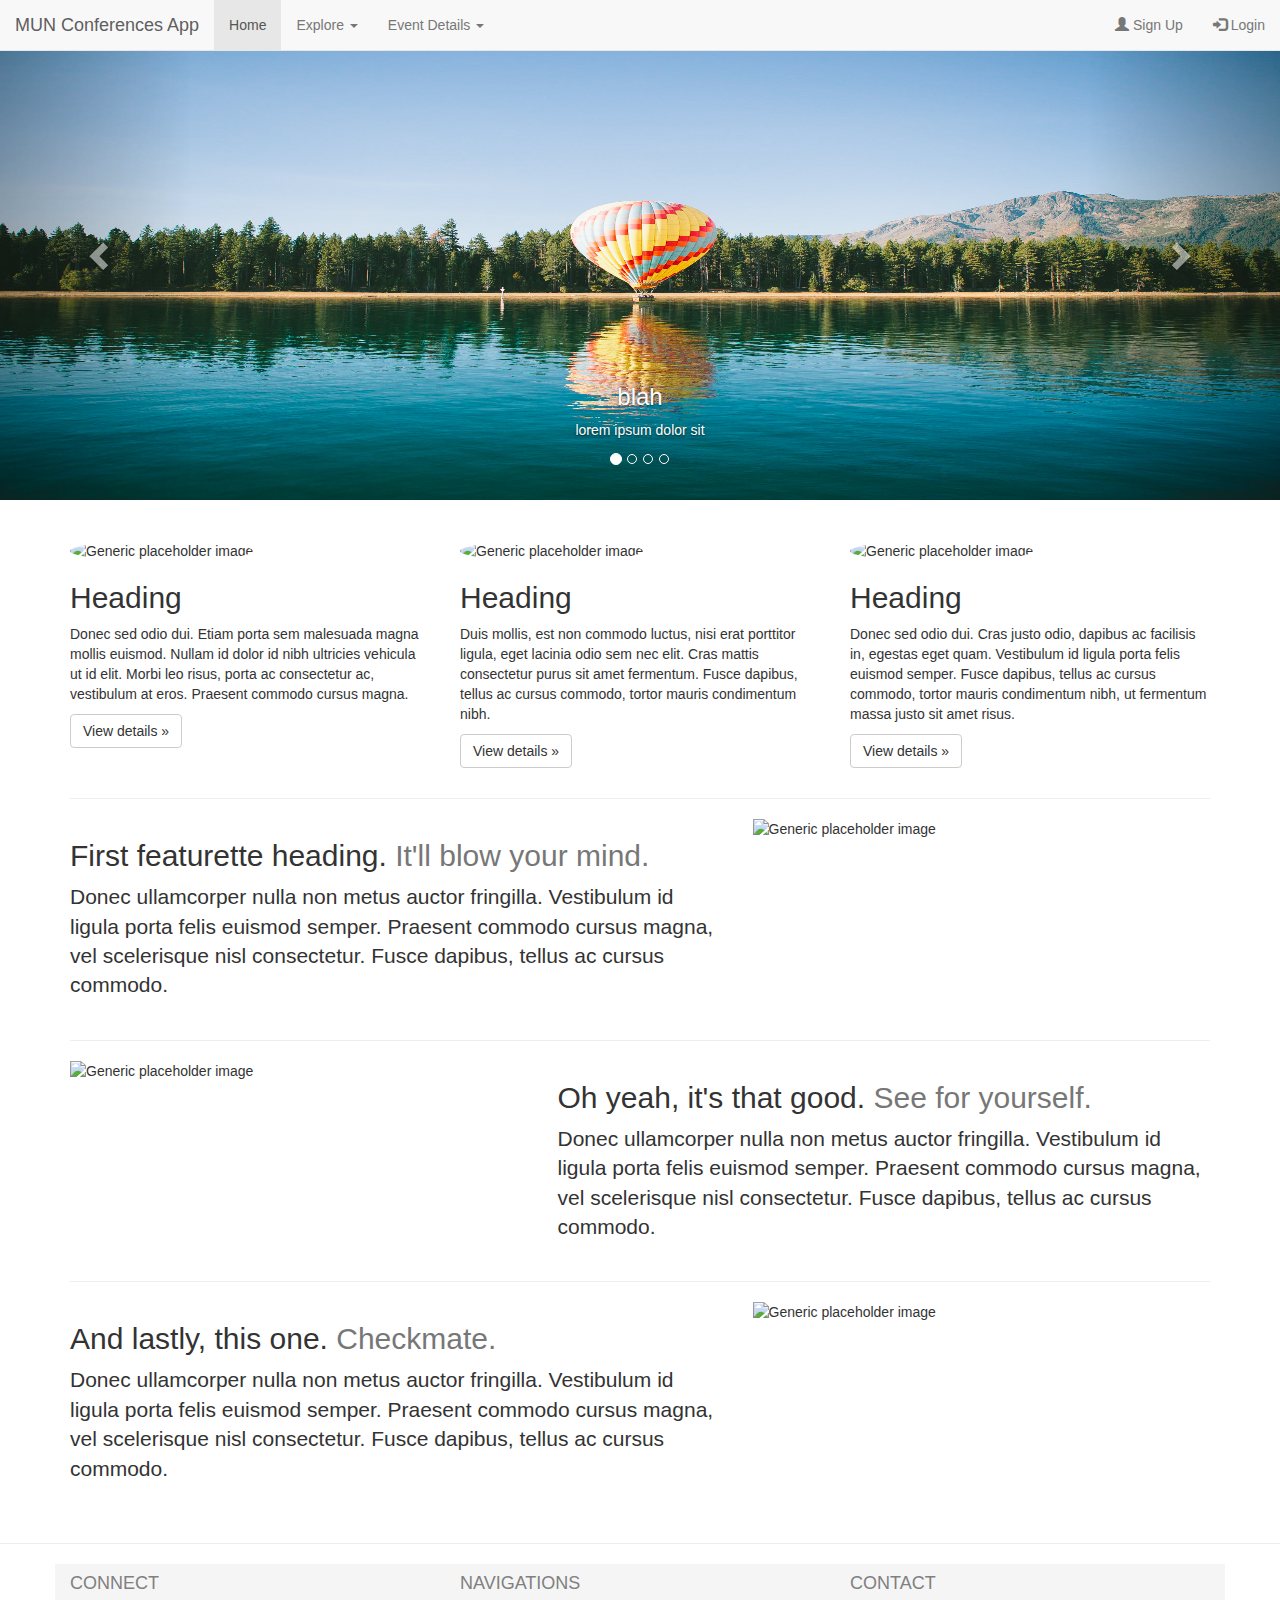
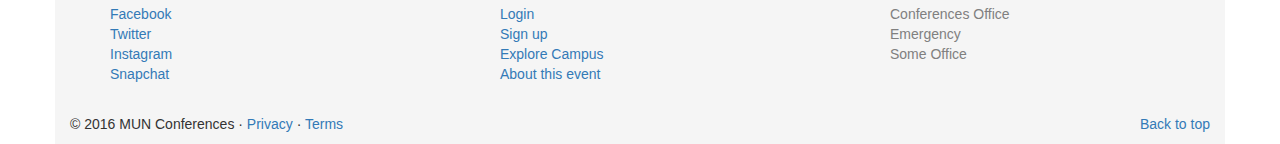
==== index.html @ 5822b03c "Created new footer format" ====
<!DOCTYPE html>
<html lang="en-US">
	<head>
		<title>Welcome to MUN Conferences</title>
		<meta charset="UTF-8">
		<meta name="viewport" content="width=device-width, initial-scale=1">

		<!-- Latest compiled and minified CSS -->
		<link rel="stylesheet" href="https://maxcdn.bootstrapcdn.com/bootstrap/3.3.7/css/bootstrap.min.css">
		<!-- jQuery library -->
		<script src="https://ajax.googleapis.com/ajax/libs/jquery/1.12.4/jquery.min.js"></script>
		<!-- Latest compiled JavaScript -->
		<script src="https://maxcdn.bootstrapcdn.com/bootstrap/3.3.7/js/bootstrap.min.js"></script>
	</head> 

	<body>

		<!-- Navigation Bar -->
		<nav class="navbar navbar-default navbar-fixed-top">
				<div class="container-fluid">
						<div class="navbar-header">
								<span class="pull-left navbar-toggle" data-toggle="collapse" data-target="#myNavbar" style="margin-left: 10px"><i class="glyphicon glyphicon-menu-hamburger"></i></span>
								<a class="navbar-brand" href="#">MUN Conferences App</a>
						</div>
						<div class="collapse navbar-collapse" id="myNavbar">
								<ul class="nav navbar-nav">
										<li class="active"><a href="#">Home</a></li>
										<li class="dropdown">
											<a class="dropdown-toggle" data-toggle="dropdown" href="#">Explore
												<span class="caret"></span>
											</a>
											<ul class="dropdown-menu">
												<li><a href="campus-map.html">Campus</a></li>
												<li><a href="#">St. John's</a></li>
											</ul>
										</li>
										<li class="dropdown">
												<a class="dropdown-toggle" data-toggle="dropdown" href="#">Event Details
														<span class="caret"></span>
												</a>
												<ul class="dropdown-menu">
														<li><a href="#">About</a></li>
														<li><a href="attendees.html">Guests</a></li>
														<li><a href="sponsors.html">Sponsors</a></li>
												</ul>
										</li>
								</ul>
								<ul class="nav navbar-nav navbar-right" id="userAccess">
										<li><a href="signup.html"><span class="glyphicon glyphicon-user"></span> Sign Up</a></li>
										<li><a href="signin.html"><span class="glyphicon glyphicon-log-in"></span> Login</a></li>
								</ul>
						</div>
				</div>
		</nav>

		<!-- ?php include('header.php'); ?-->


		<!-- Begin page content -->

		<!-- Main Carousel -->
		<div id="mainCarousel" class="carousel slide" data-ride="carousel">
				<!-- Indicators -->
				<ol class="carousel-indicators">
						<li data-target="#mainCarousel" data-slide-to="0" class ="active"></li>
						<li data-target="#mainCarousel" data-slide-to="1"></li>
						<li data-target="#mainCarousel" data-slide-to="2"></li>
						<li data-target="#mainCarousel" data-slide-to="3"></li>
				</ol>

				<!-- Wrapper class for slides -->
				<div class="carousel-inner" role="listbox">
						<div class="item active">
								<img src="imgs/three.jpg" alt="blah" style="height: 500px; width:1600px">
								<div class="carousel-caption">
										<h3>blah</h3>
										<p>lorem ipsum dolor sit</p>
								</div>
						</div>

						<div class="item">
								<img src="imgs/four.jpg" alt="blah" style="height: 500px; width:1600px">
								<div class="carousel-caption">
										<h3>blah</h3>
										<p>lorem ipsum dolor sit</p>
								</div>
						</div>

						<div class="item">
								<img src="imgs/one.jpg" alt="blah" style="height: 500px; width:1600px">
								<div class="carousel-caption">
										<h3>blah</h3>
										<p>lorem ipsum dolor sit</p>
								</div>
						</div>

						<div class="item">
								<img src="imgs/two.jpg" alt="blah" style="height: 500px; width:1600px">
								<div class="carousel-caption">
										<h3>blah</h3>
										<p>lorem ipsum dolor sit</p>
								</div>
						</div>
				</div>	<!-- .carousel-inner -->

				<!-- Left and right controls -->
				<a class="left carousel-control" href="#mainCarousel" role="button" data-slide="prev">
						<span class="glyphicon glyphicon-chevron-left" aria-hidden="true"></span>
						<span class="sr-only">Previous</span>
				</a>
				<a class="right carousel-control" href="#mainCarousel" role="button" data-slide="next">
						<span class="glyphicon glyphicon-chevron-right" aria-hidden="true"></span>
						<span class="sr-only">Next</span>
				</a>
		</div>    <!-- .carousel -->

		<br><br>

		<div class="container marketing">

			<!-- Three columns of text below the carousel -->
			<div class="row">
				<div class="col-lg-4">
					<img class="img-circle" src="http://placehold.it/140x140" alt="Generic placeholder image">
					<h2>Heading</h2>
					<p>Donec sed odio dui. Etiam porta sem malesuada magna mollis euismod. Nullam id dolor id nibh ultricies vehicula ut id elit. Morbi leo risus, porta ac consectetur ac, vestibulum at eros. Praesent commodo cursus magna.</p>
					<p><a class="btn btn-default" href="#" role="button">View details &raquo;</a></p>
				</div><!-- /.col-lg-4 -->
				<div class="col-lg-4">
					<img class="img-circle" src="http://placehold.it/140x140" alt="Generic placeholder image">
					<h2>Heading</h2>
					<p>Duis mollis, est non commodo luctus, nisi erat porttitor ligula, eget lacinia odio sem nec elit. Cras mattis consectetur purus sit amet fermentum. Fusce dapibus, tellus ac cursus commodo, tortor mauris condimentum nibh.</p>
					<p><a class="btn btn-default" href="#" role="button">View details &raquo;</a></p>
				</div><!-- /.col-lg-4 -->
				<div class="col-lg-4">
					<img class="img-circle" src="http://placehold.it/140x140" alt="Generic placeholder image">
					<h2>Heading</h2>
					<p>Donec sed odio dui. Cras justo odio, dapibus ac facilisis in, egestas eget quam. Vestibulum id ligula porta felis euismod semper. Fusce dapibus, tellus ac cursus commodo, tortor mauris condimentum nibh, ut fermentum massa justo sit amet risus.</p>
					<p><a class="btn btn-default" href="#" role="button">View details &raquo;</a></p>
				</div><!-- /.col-lg-4 -->
			</div><!-- /.row -->


			<!-- START THE FEATURETTES -->

			<hr class="featurette-divider">

			<div class="row featurette">
				<div class="col-md-7">
					<h2 class="featurette-heading">First featurette heading. <span class="text-muted">It'll blow your mind.</span></h2>
					<p class="lead">Donec ullamcorper nulla non metus auctor fringilla. Vestibulum id ligula porta felis euismod semper. Praesent commodo cursus magna, vel scelerisque nisl consectetur. Fusce dapibus, tellus ac cursus commodo.</p>
				</div>
				<div class="col-md-5">
					<img class="featurette-image img-responsive center-block" src="http://placehold.it/300x300" alt="Generic placeholder image">
				</div>
			</div>

			<hr class="featurette-divider">

			<div class="row featurette">
				<div class="col-md-7 col-md-push-5">
					<h2 class="featurette-heading">Oh yeah, it's that good. <span class="text-muted">See for yourself.</span></h2>
					<p class="lead">Donec ullamcorper nulla non metus auctor fringilla. Vestibulum id ligula porta felis euismod semper. Praesent commodo cursus magna, vel scelerisque nisl consectetur. Fusce dapibus, tellus ac cursus commodo.</p>
				</div>
				<div class="col-md-5 col-md-pull-7">
					<img class="featurette-image img-responsive center-block" src="http://placehold.it/300x300" alt="Generic placeholder image">
				</div>
			</div>

			<hr class="featurette-divider">

			<div class="row featurette">
				<div class="col-md-7">
					<h2 class="featurette-heading">And lastly, this one. <span class="text-muted">Checkmate.</span></h2>
					<p class="lead">Donec ullamcorper nulla non metus auctor fringilla. Vestibulum id ligula porta felis euismod semper. Praesent commodo cursus magna, vel scelerisque nisl consectetur. Fusce dapibus, tellus ac cursus commodo.</p>
				</div>
				<div class="col-md-5">
					<img class="featurette-image img-responsive center-block" src="http://placehold.it/300x300" alt="Generic placeholder image">
				</div>
			</div>

			<!-- <hr class="featurette-divider"> -->
 
			<!-- FOOTER -->
			<!--footer class="footer">
				<p class="pull-right"><a href="#">Back to top</a></p>
				<p>&copy; 2016 MUN Conferences. &middot; <a href="#">Privacy</a> &middot; <a href="#">Terms</a></p>
			</footer-->
		
		</div>	<!-- .container -->    

		<!-- FOOTER -->
		<br>
		<hr>
		<div class="container footer" style="background-color: #f5f5f5;">
			<div class="row" style="color:grey;">
				<div class="col-md-4">
					<h4>CONNECT</h4>
					<ul style="list-style-type:none;">
						<li><a href="#">Facebook</a></li>
						<li><a href="#">Twitter</a></li>
						<li><a href="#">Instagram</a></li>
						<li><a href="#">Snapchat</a></li>
					</ul>
				</div>
				<div class="col-md-4">
					<h4>NAVIGATIONS</h4>
					<ul style="list-style-type:none;">
						<li><a href="signin.html">Login</a></li>
						<li><a href="signup.html">Sign up</a></li>
						<li><a href="campus-map.html">Explore Campus</a></li>
						<li><a href="about-conference.html">About this event</a></li>
					</ul>
				</div>
				<div class="col-md-4">
					<h4>CONTACT</h4>
					<ul style="list-style-type:none;">
						<li><a href="#"></a>Conferences Office</li>
						<li><a href="#"></a>Emergency</li>
						<li><a href="#"></a>Some Office</li>
					</ul>
				</div>
			</div>
			<br>
			<p class="pull-right"><a href="#">Back to top</a></p>
			<p>&copy; 2016 MUN Conferences &middot; <a href="#">Privacy</a> &middot; <a href="#">Terms</a></p>
		</div>

	</body>
</html>
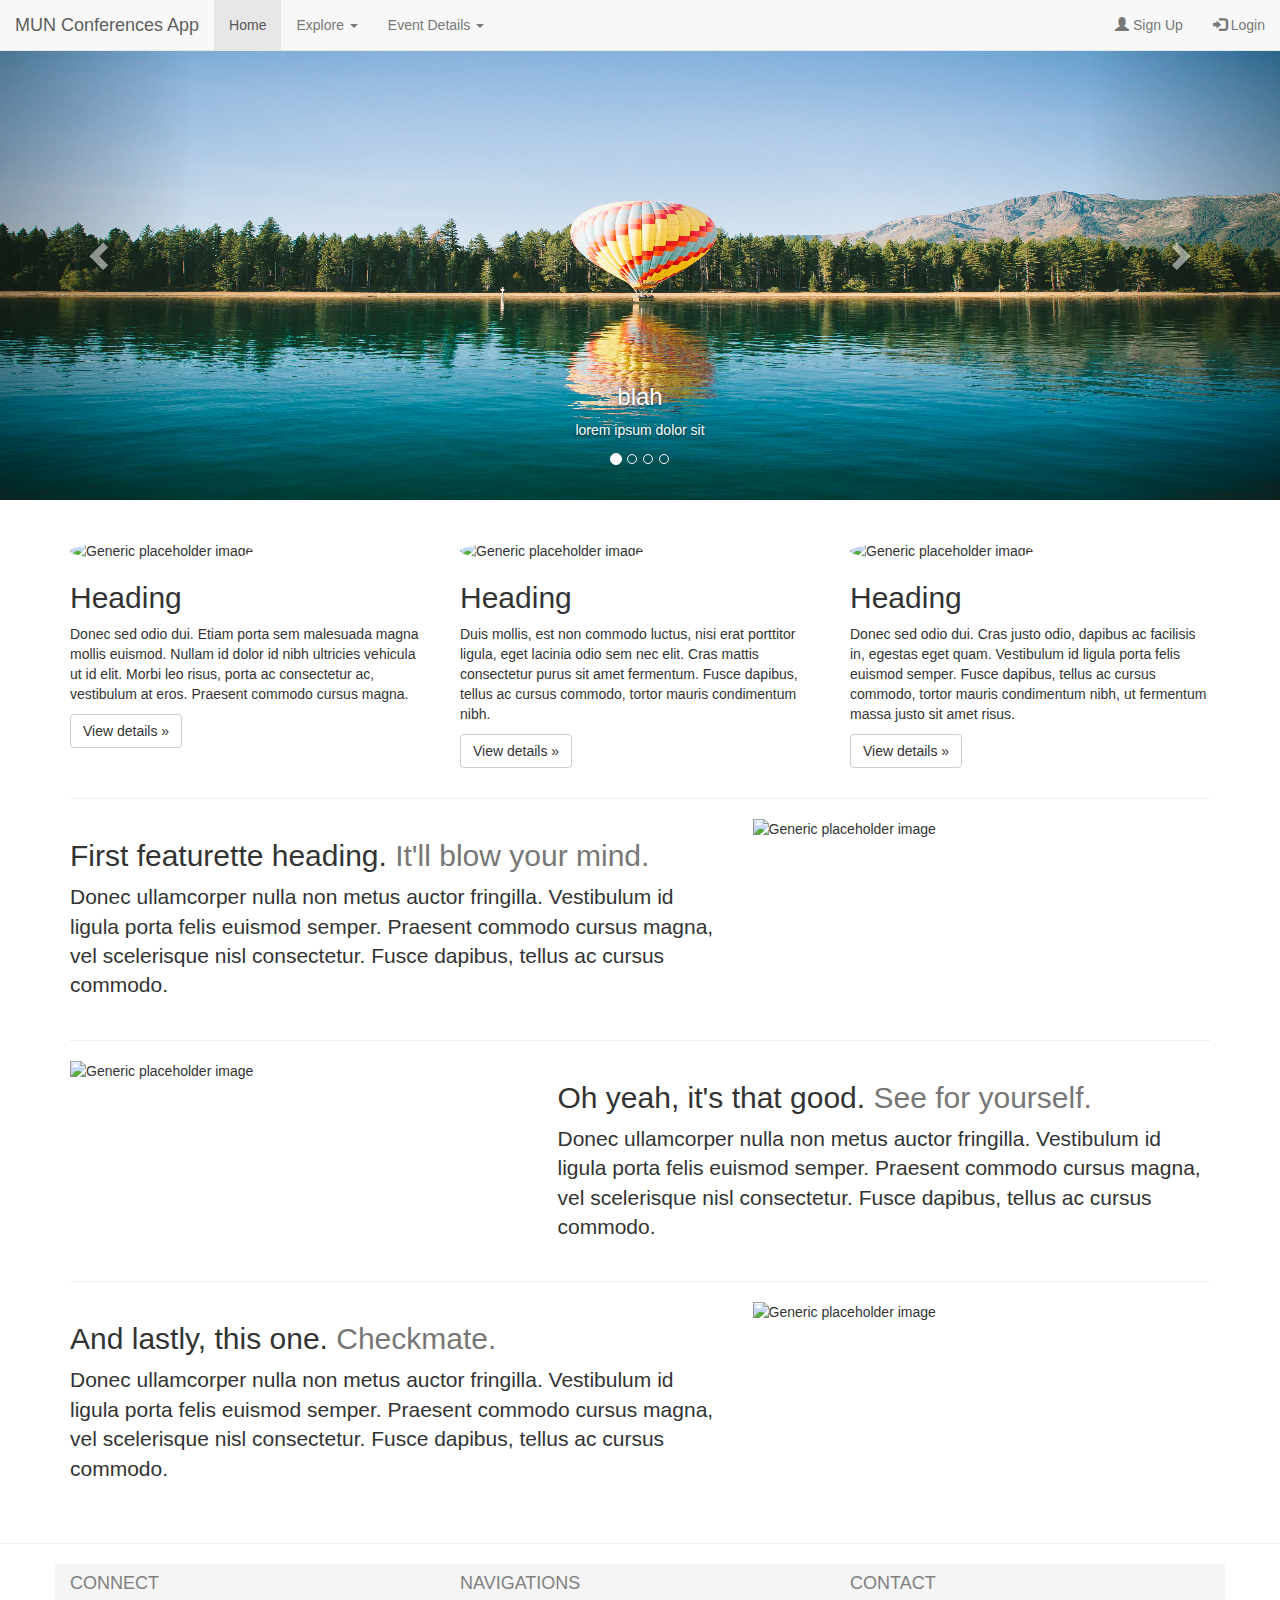
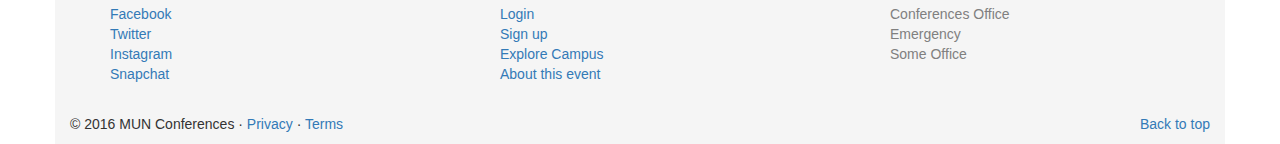
==== commit 7da54c07: "Updated navbar" ====
--- a/index.html
+++ b/index.html
@@ -31,7 +31,7 @@
 											</a>
 											<ul class="dropdown-menu">
 												<li><a href="campus-map.html">Campus</a></li>
-												<li><a href="#">St. John's</a></li>
+												<li><a href="#">City</a></li>
 											</ul>
 										</li>
 										<li class="dropdown">
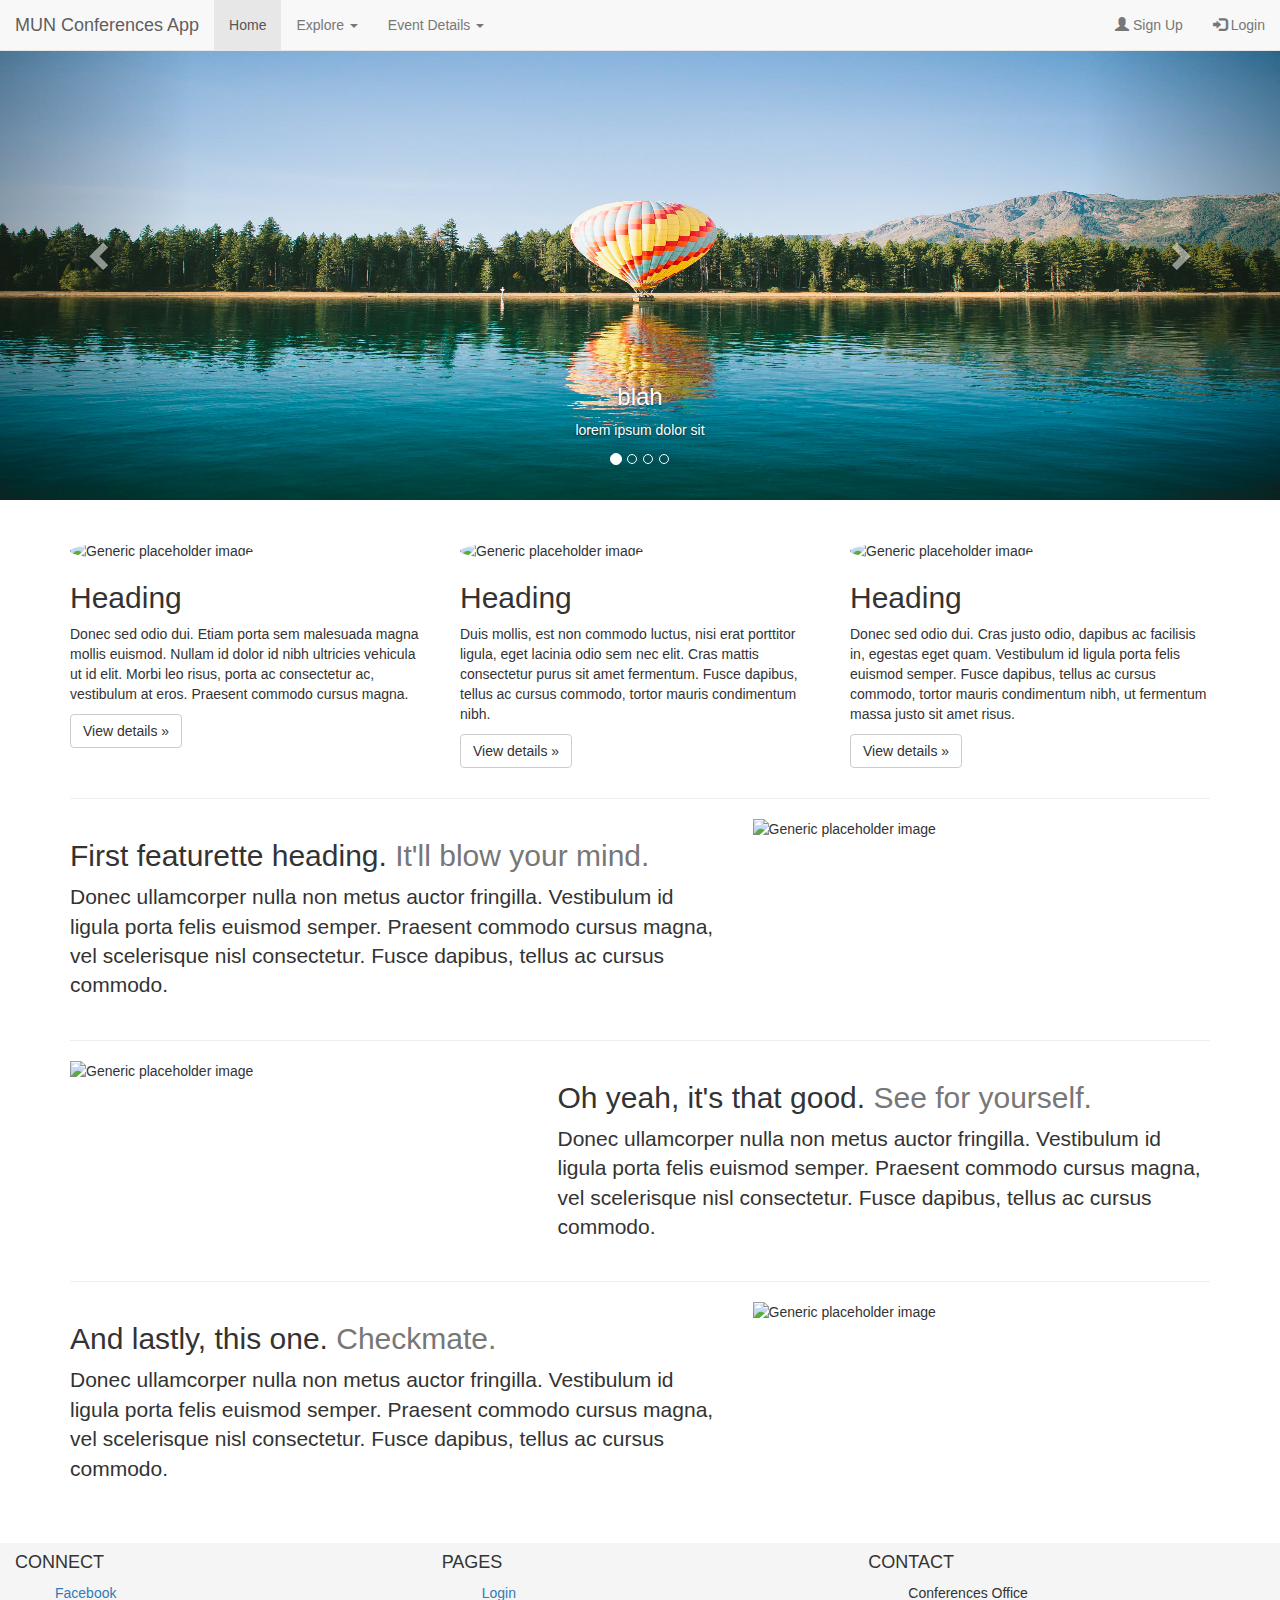
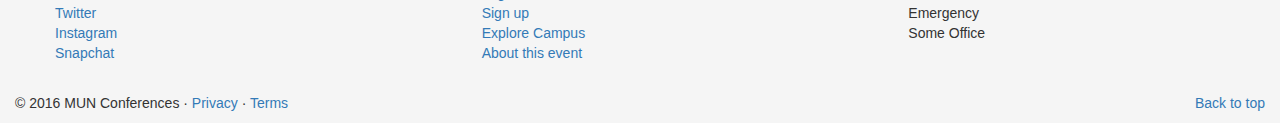
==== commit e65950a6: "Made minor changes to navbar" ====
--- a/index.html
+++ b/index.html
@@ -39,7 +39,7 @@
 														<span class="caret"></span>
 												</a>
 												<ul class="dropdown-menu">
-														<li><a href="#">About</a></li>
+														<li><a href="event-info.html">About</a></li>
 														<li><a href="attendees.html">Guests</a></li>
 														<li><a href="sponsors.html">Sponsors</a></li>
 												</ul>
@@ -190,11 +190,12 @@
 		</div>	<!-- .container -->    
 
 		<!-- FOOTER -->
-		<br>
-		<hr>
-		<div class="container footer" style="background-color: #f5f5f5;">
-			<div class="row" style="color:grey;">
-				<div class="col-md-4">
+		<br><br>
+		<!-- <hr> -->
+
+		<div class="container-fluid footer" style="background-color: #f5f5f5;">
+			<div class="row">
+				<div class="col-md-4 col-sm">
 					<h4>CONNECT</h4>
 					<ul style="list-style-type:none;">
 						<li><a href="#">Facebook</a></li>
@@ -204,12 +205,12 @@
 					</ul>
 				</div>
 				<div class="col-md-4">
-					<h4>NAVIGATIONS</h4>
+					<h4>PAGES</h4>
 					<ul style="list-style-type:none;">
 						<li><a href="signin.html">Login</a></li>
 						<li><a href="signup.html">Sign up</a></li>
 						<li><a href="campus-map.html">Explore Campus</a></li>
-						<li><a href="about-conference.html">About this event</a></li>
+						<li><a href="event-info.html">About this event</a></li>
 					</ul>
 				</div>
 				<div class="col-md-4">
@@ -226,5 +227,23 @@
 			<p>&copy; 2016 MUN Conferences &middot; <a href="#">Privacy</a> &middot; <a href="#">Terms</a></p>
 		</div>
 
+		<!-- <div class="container-fluid panel-group">
+			<div class="row">
+				<div class="col-md-4">
+					<div class="panel panel-default">
+						<div class="panel-heading">SOCIAL</div>
+						<div class="panel-body">
+							<ul style="list-style-type:none;">
+								<li><a href="#">Facebook</a></li>
+								<li><a href="#">Twitter</a></li>
+								<li><a href="#">Instagram</a></li>
+								<li><a href="#">Snapchat</a></li>
+							</ul>
+						</div>
+					</div>
+				</div>
+			</div>
+		</div> -->
+
 	</body>
 </html>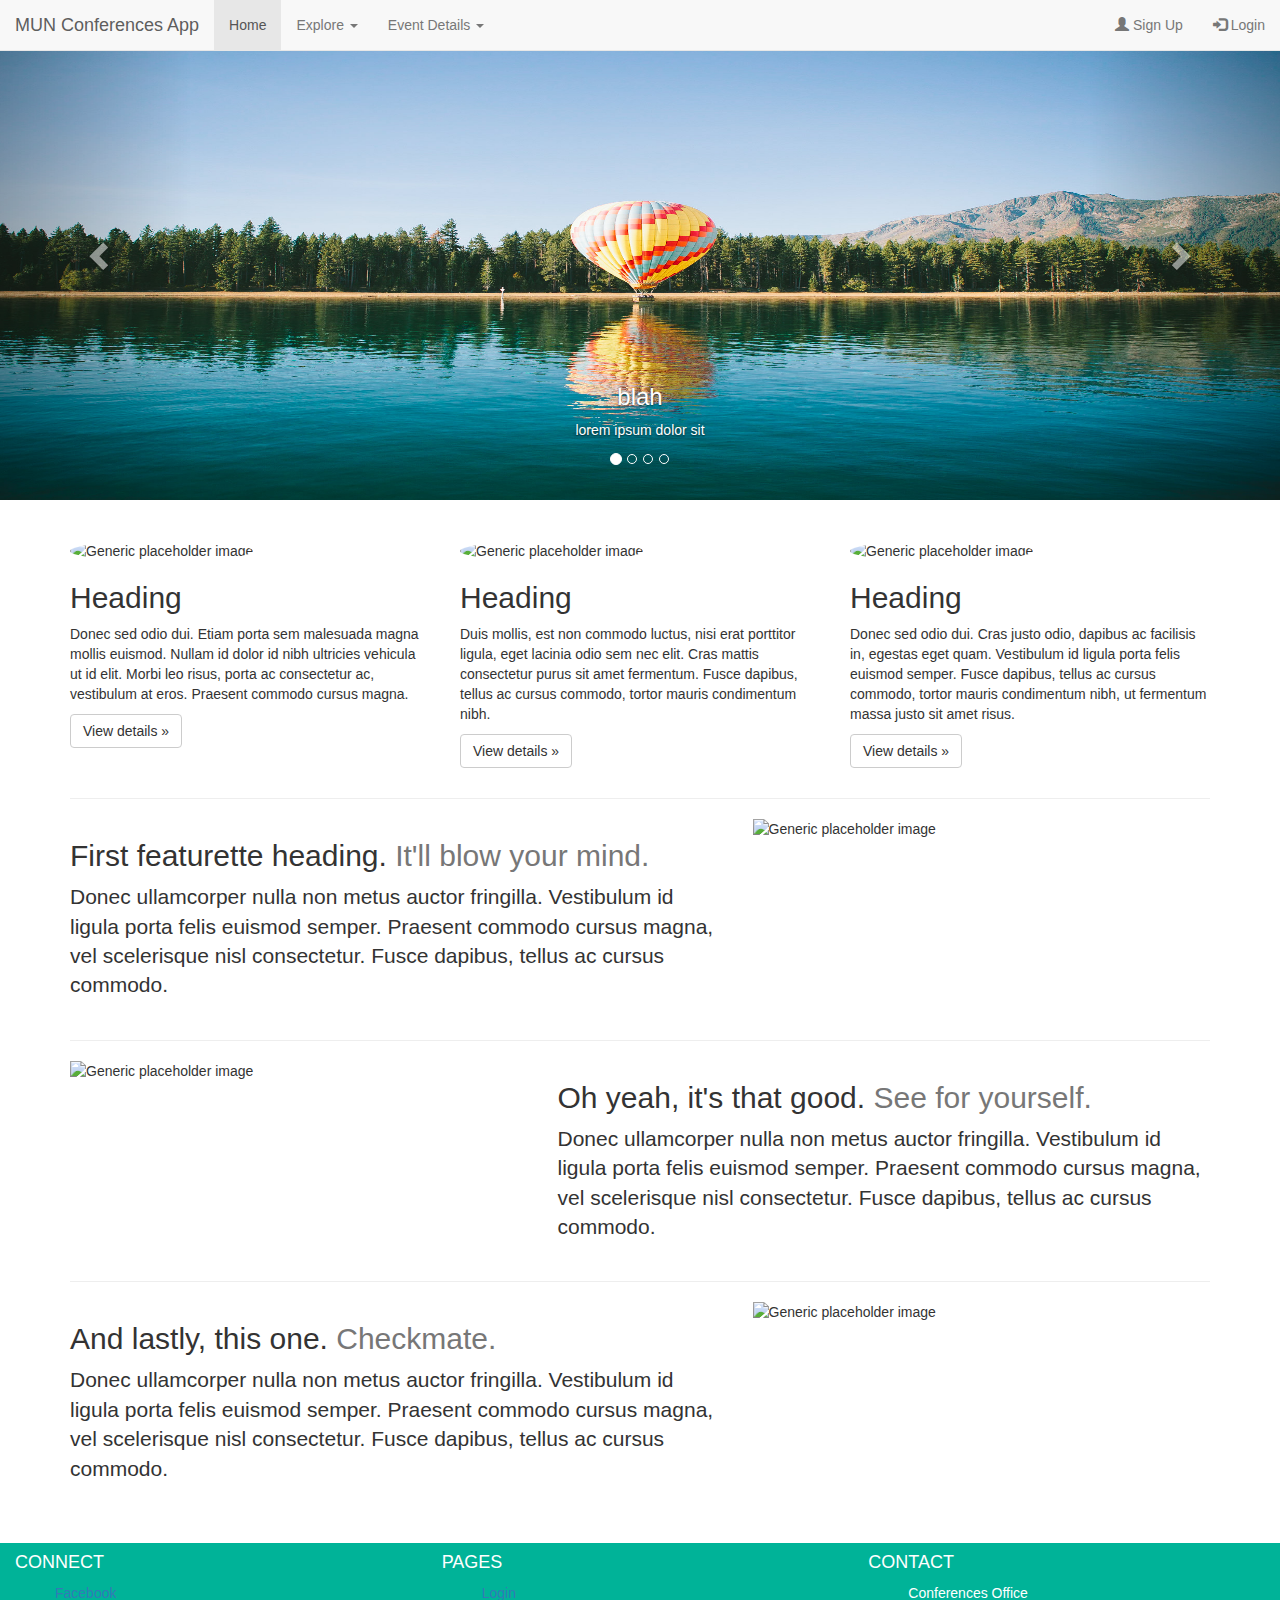
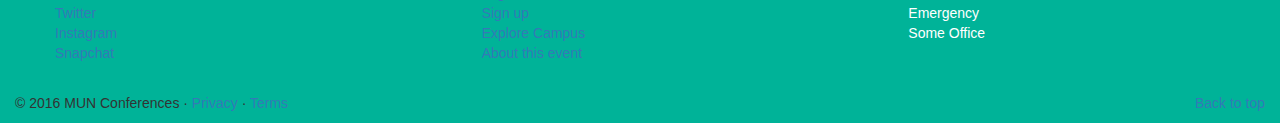
==== commit a86917c1: "Changed colors on footer" ====
--- a/index.html
+++ b/index.html
@@ -193,9 +193,9 @@
 		<br><br>
 		<!-- <hr> -->
 
-		<div class="container-fluid footer" style="background-color: #f5f5f5;">
-			<div class="row">
-				<div class="col-md-4 col-sm">
+		<div class="container-fluid footer" style="background-color: #00B398;">
+			<div class="row" style="color: #fff;">
+				<div class="col-md-4">
 					<h4>CONNECT</h4>
 					<ul style="list-style-type:none;">
 						<li><a href="#">Facebook</a></li>
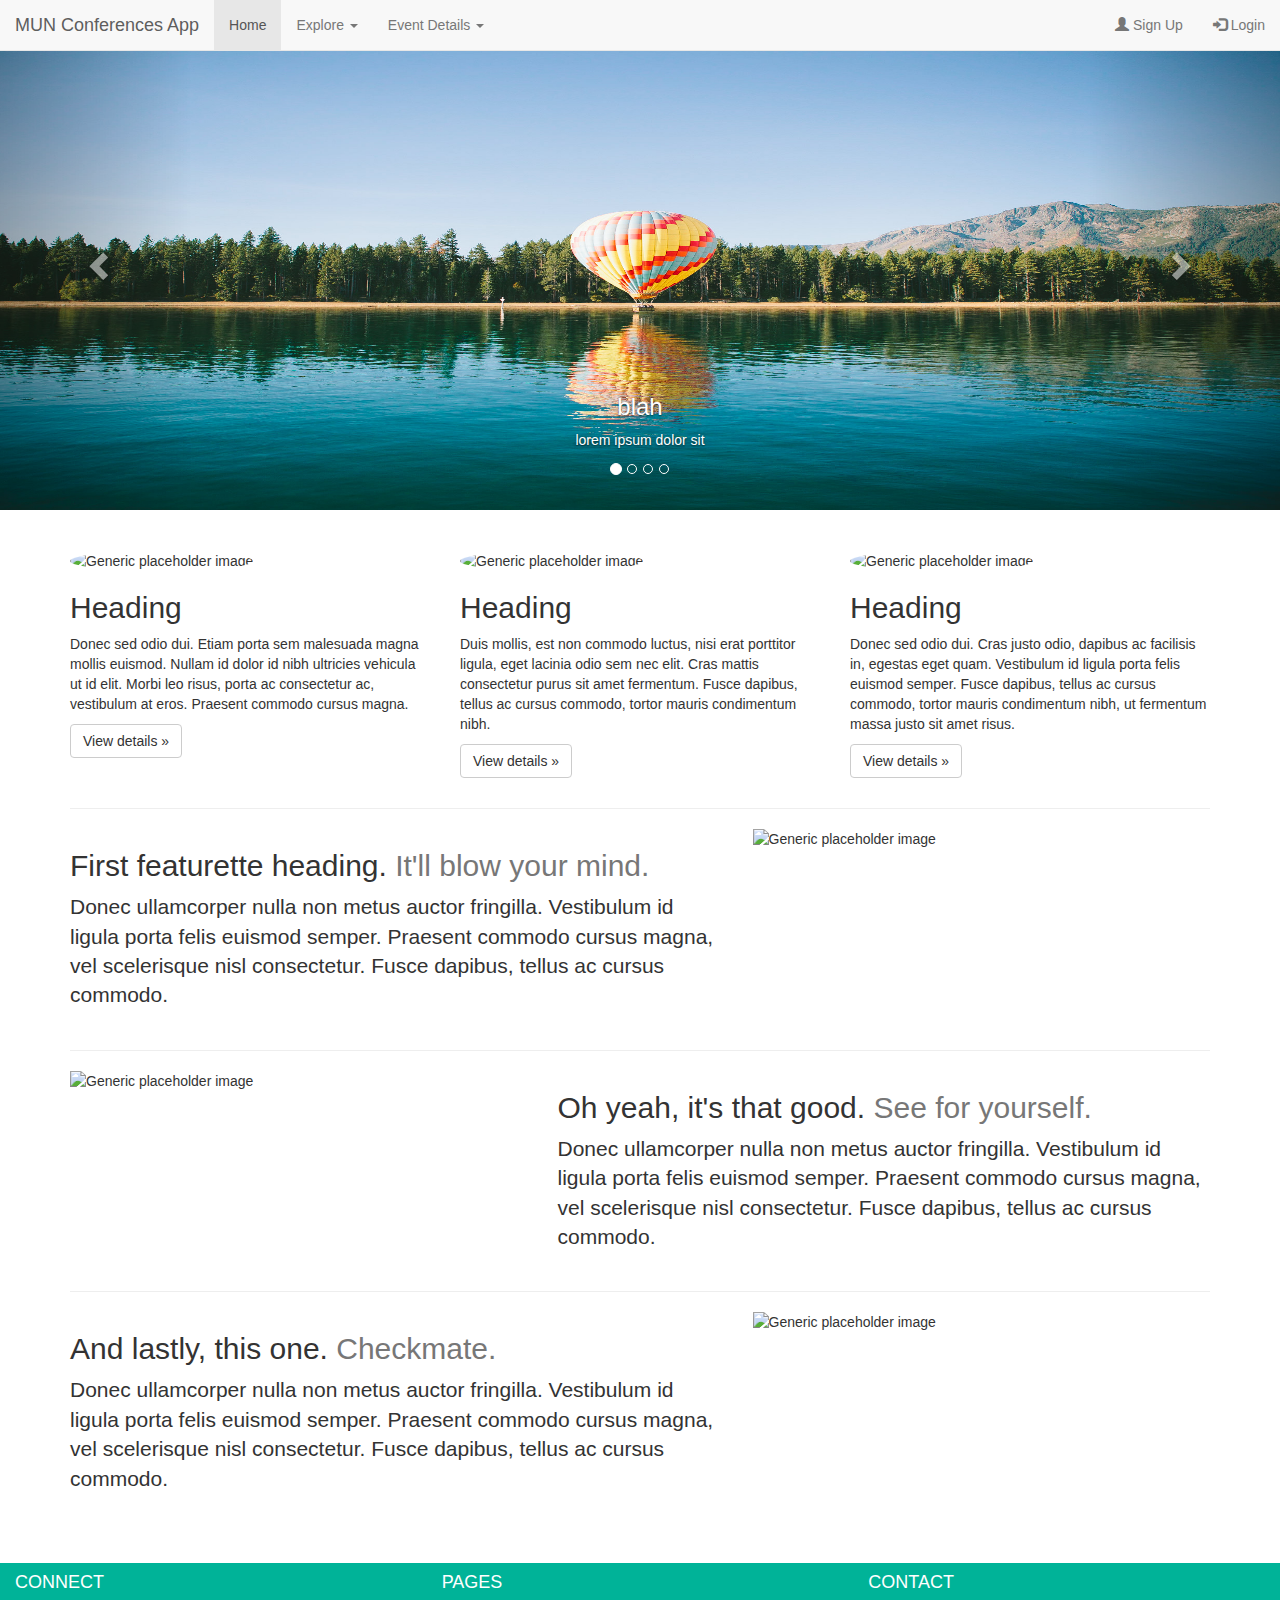
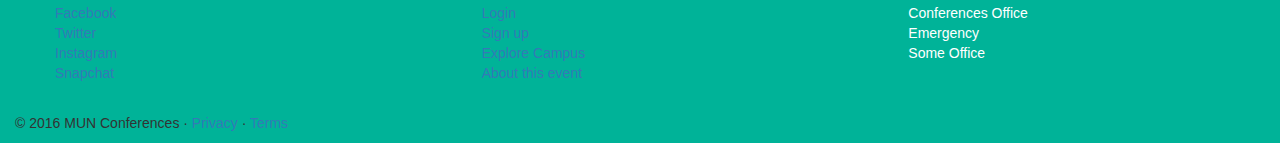
==== commit 8e391a21: "Added scroll to top button" ====
--- a/index.html
+++ b/index.html
@@ -11,6 +11,24 @@
 		<script src="https://ajax.googleapis.com/ajax/libs/jquery/1.12.4/jquery.min.js"></script>
 		<!-- Latest compiled JavaScript -->
 		<script src="https://maxcdn.bootstrapcdn.com/bootstrap/3.3.7/js/bootstrap.min.js"></script>
+		<style>
+			.backToTop {
+				cursor: pointer;
+				position: fixed;
+				bottom: 20px;
+				right: 20px;
+				display: none;
+        background-color: #00B398;
+        border-color: #069b85;
+        opacity: 0.7;
+			}
+			.backToTop:hover, .backToTop:focus, .backToTop:active , .backToTop:active:focus{
+				color: #00B398;
+        background-color: #fff;
+        border-color: #069b85;
+        opacity: 1.0;
+			}
+		</style>
 	</head> 
 
 	<body>
@@ -59,6 +77,7 @@
 		<!-- Begin page content -->
 
 		<!-- Main Carousel -->
+		<p id="top"></p>
 		<div id="mainCarousel" class="carousel slide" data-ride="carousel">
 				<!-- Indicators -->
 				<ol class="carousel-indicators">
@@ -179,13 +198,8 @@
 				</div>
 			</div>
 
-			<!-- <hr class="featurette-divider"> -->
- 
-			<!-- FOOTER -->
-			<!--footer class="footer">
-				<p class="pull-right"><a href="#">Back to top</a></p>
-				<p>&copy; 2016 MUN Conferences. &middot; <a href="#">Privacy</a> &middot; <a href="#">Terms</a></p>
-			</footer-->
+			<p class="pull-right"><a href="#" id="backToTop" class="btn btn-primary btn-lg backToTop" role="button">
+				<span class="glyphicon glyphicon-chevron-up"></span></a></p>
 		
 		</div>	<!-- .container -->    
 
@@ -223,27 +237,23 @@
 				</div>
 			</div>
 			<br>
-			<p class="pull-right"><a href="#">Back to top</a></p>
+			<!-- <p class="pull-right"><a href="#top">Back to top</a></p> -->
 			<p>&copy; 2016 MUN Conferences &middot; <a href="#">Privacy</a> &middot; <a href="#">Terms</a></p>
 		</div>
 
-		<!-- <div class="container-fluid panel-group">
-			<div class="row">
-				<div class="col-md-4">
-					<div class="panel panel-default">
-						<div class="panel-heading">SOCIAL</div>
-						<div class="panel-body">
-							<ul style="list-style-type:none;">
-								<li><a href="#">Facebook</a></li>
-								<li><a href="#">Twitter</a></li>
-								<li><a href="#">Instagram</a></li>
-								<li><a href="#">Snapchat</a></li>
-							</ul>
-						</div>
-					</div>
-				</div>
-			</div>
-		</div> -->
+		<script>
+			$(window).scroll(function() {
+				if ($(this).scrollTop() > 50) 
+					$("#backToTop").fadeIn();
+				else
+					$("#backToTop").fadeOut();
+			});
+
+			$("#backToTop").click(function() {
+			  $("html, body").animate({scrollTop: 10}, 800);
+			  return false;
+			});
+		</script>	
 
 	</body>
 </html>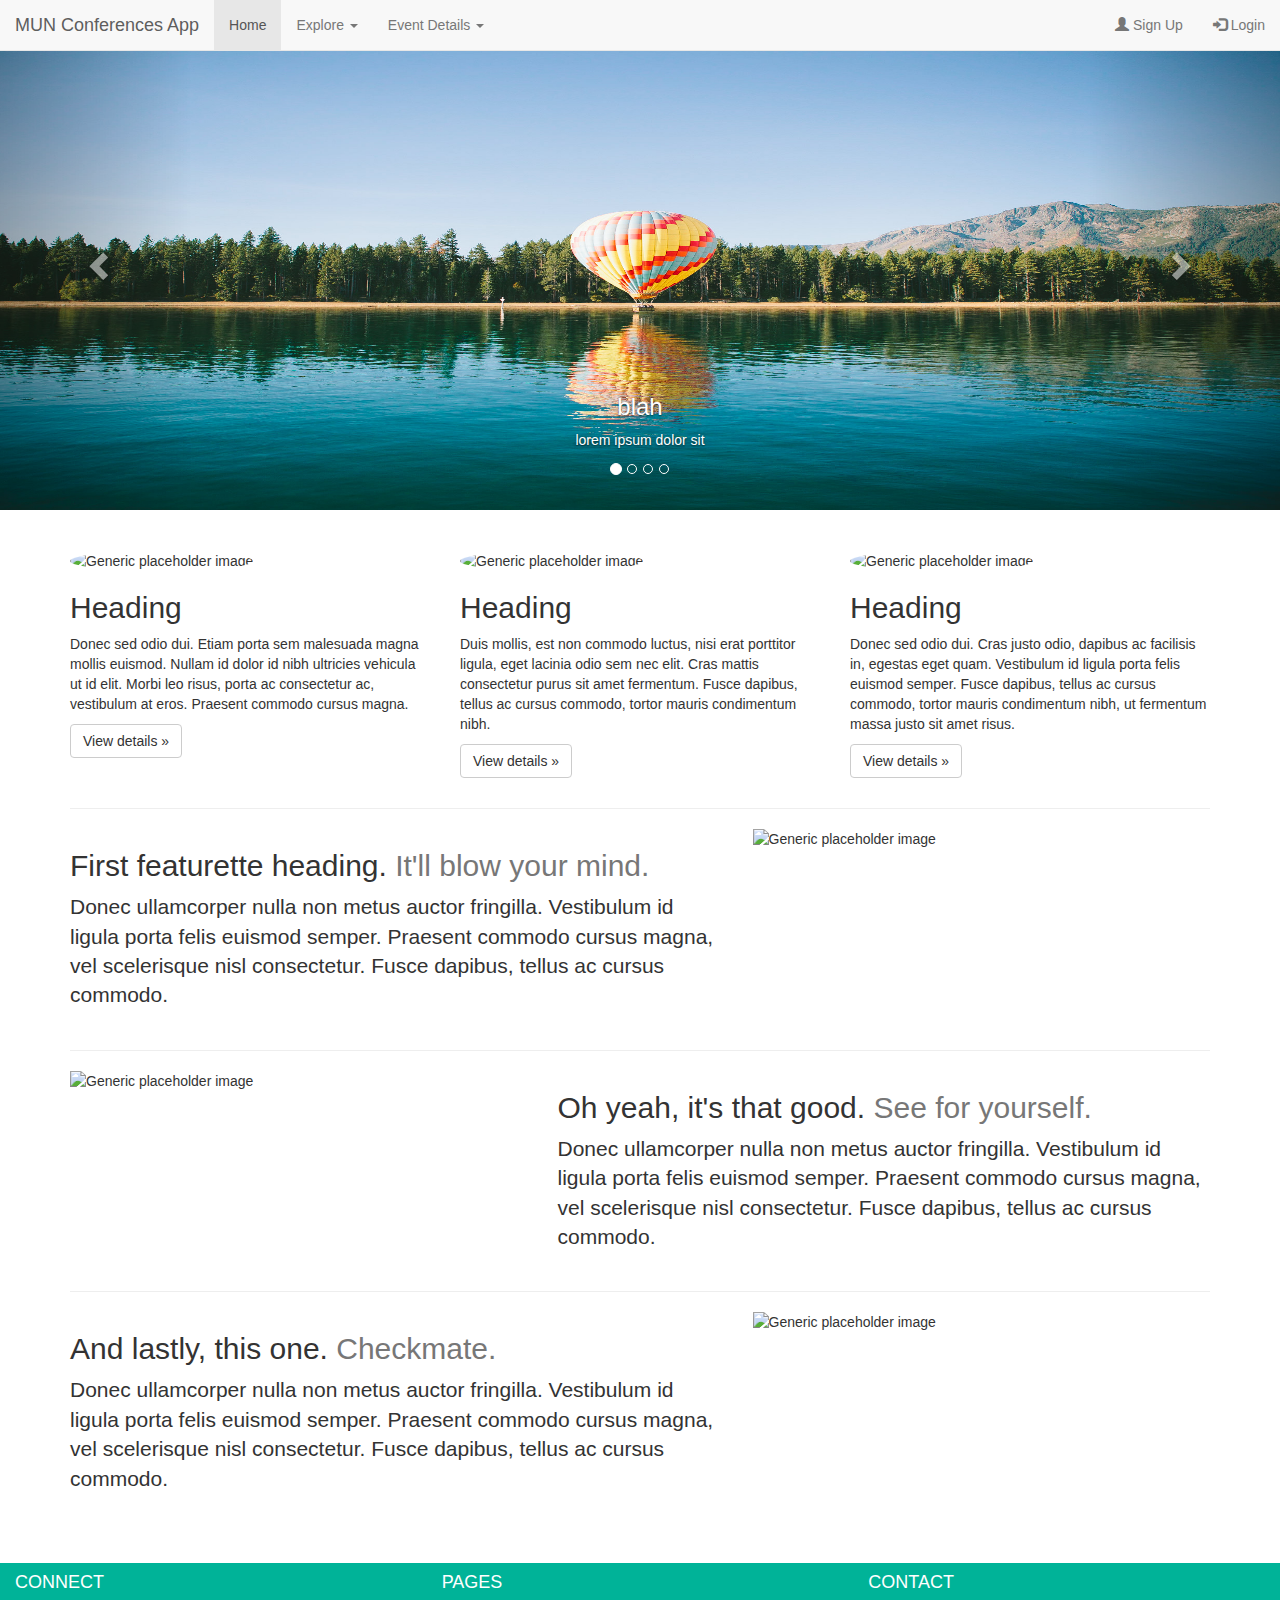
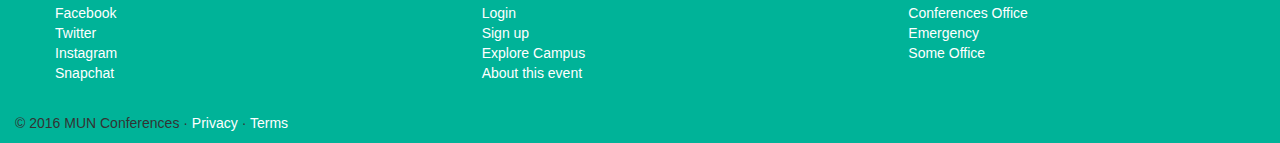
==== commit 3d07de21: "Made minor adjustments to layout" ====
--- a/index.html
+++ b/index.html
@@ -27,6 +27,10 @@
         background-color: #fff;
         border-color: #069b85;
         opacity: 1.0;
+			}
+
+			.footer a {
+				color: #fff;
 			}
 		</style>
 	</head> 
@@ -139,25 +143,25 @@
 
 			<!-- Three columns of text below the carousel -->
 			<div class="row">
-				<div class="col-lg-4">
+				<div class="col-lg-4 col-md-4">
 					<img class="img-circle" src="http://placehold.it/140x140" alt="Generic placeholder image">
 					<h2>Heading</h2>
 					<p>Donec sed odio dui. Etiam porta sem malesuada magna mollis euismod. Nullam id dolor id nibh ultricies vehicula ut id elit. Morbi leo risus, porta ac consectetur ac, vestibulum at eros. Praesent commodo cursus magna.</p>
 					<p><a class="btn btn-default" href="#" role="button">View details &raquo;</a></p>
-				</div><!-- /.col-lg-4 -->
-				<div class="col-lg-4">
+				</div><!-- .col-lg-4 .col-md-4 -->
+				<div class="col-lg-4 col-md-4">
 					<img class="img-circle" src="http://placehold.it/140x140" alt="Generic placeholder image">
 					<h2>Heading</h2>
 					<p>Duis mollis, est non commodo luctus, nisi erat porttitor ligula, eget lacinia odio sem nec elit. Cras mattis consectetur purus sit amet fermentum. Fusce dapibus, tellus ac cursus commodo, tortor mauris condimentum nibh.</p>
 					<p><a class="btn btn-default" href="#" role="button">View details &raquo;</a></p>
-				</div><!-- /.col-lg-4 -->
-				<div class="col-lg-4">
+				</div><!-- .col-lg-4 .col-md-4 -->
+				<div class="col-lg-4 col-md-4">
 					<img class="img-circle" src="http://placehold.it/140x140" alt="Generic placeholder image">
 					<h2>Heading</h2>
 					<p>Donec sed odio dui. Cras justo odio, dapibus ac facilisis in, egestas eget quam. Vestibulum id ligula porta felis euismod semper. Fusce dapibus, tellus ac cursus commodo, tortor mauris condimentum nibh, ut fermentum massa justo sit amet risus.</p>
 					<p><a class="btn btn-default" href="#" role="button">View details &raquo;</a></p>
-				</div><!-- /.col-lg-4 -->
-			</div><!-- /.row -->
+				</div><!-- .col-lg-4 .col-md-4 -->
+			</div><!-- .row -->
 
 
 			<!-- START THE FEATURETTES -->
@@ -237,9 +241,7 @@
 				</div>
 			</div>
 			<br>
-			<!-- <p class="pull-right"><a href="#top">Back to top</a></p> -->
 			<p>&copy; 2016 MUN Conferences &middot; <a href="#">Privacy</a> &middot; <a href="#">Terms</a></p>
-		</div>
 
 		<script>
 			$(window).scroll(function() {
@@ -253,7 +255,7 @@
 			  $("html, body").animate({scrollTop: 10}, 800);
 			  return false;
 			});
-		</script>	
+		</script>		        
 
 	</body>
 </html>